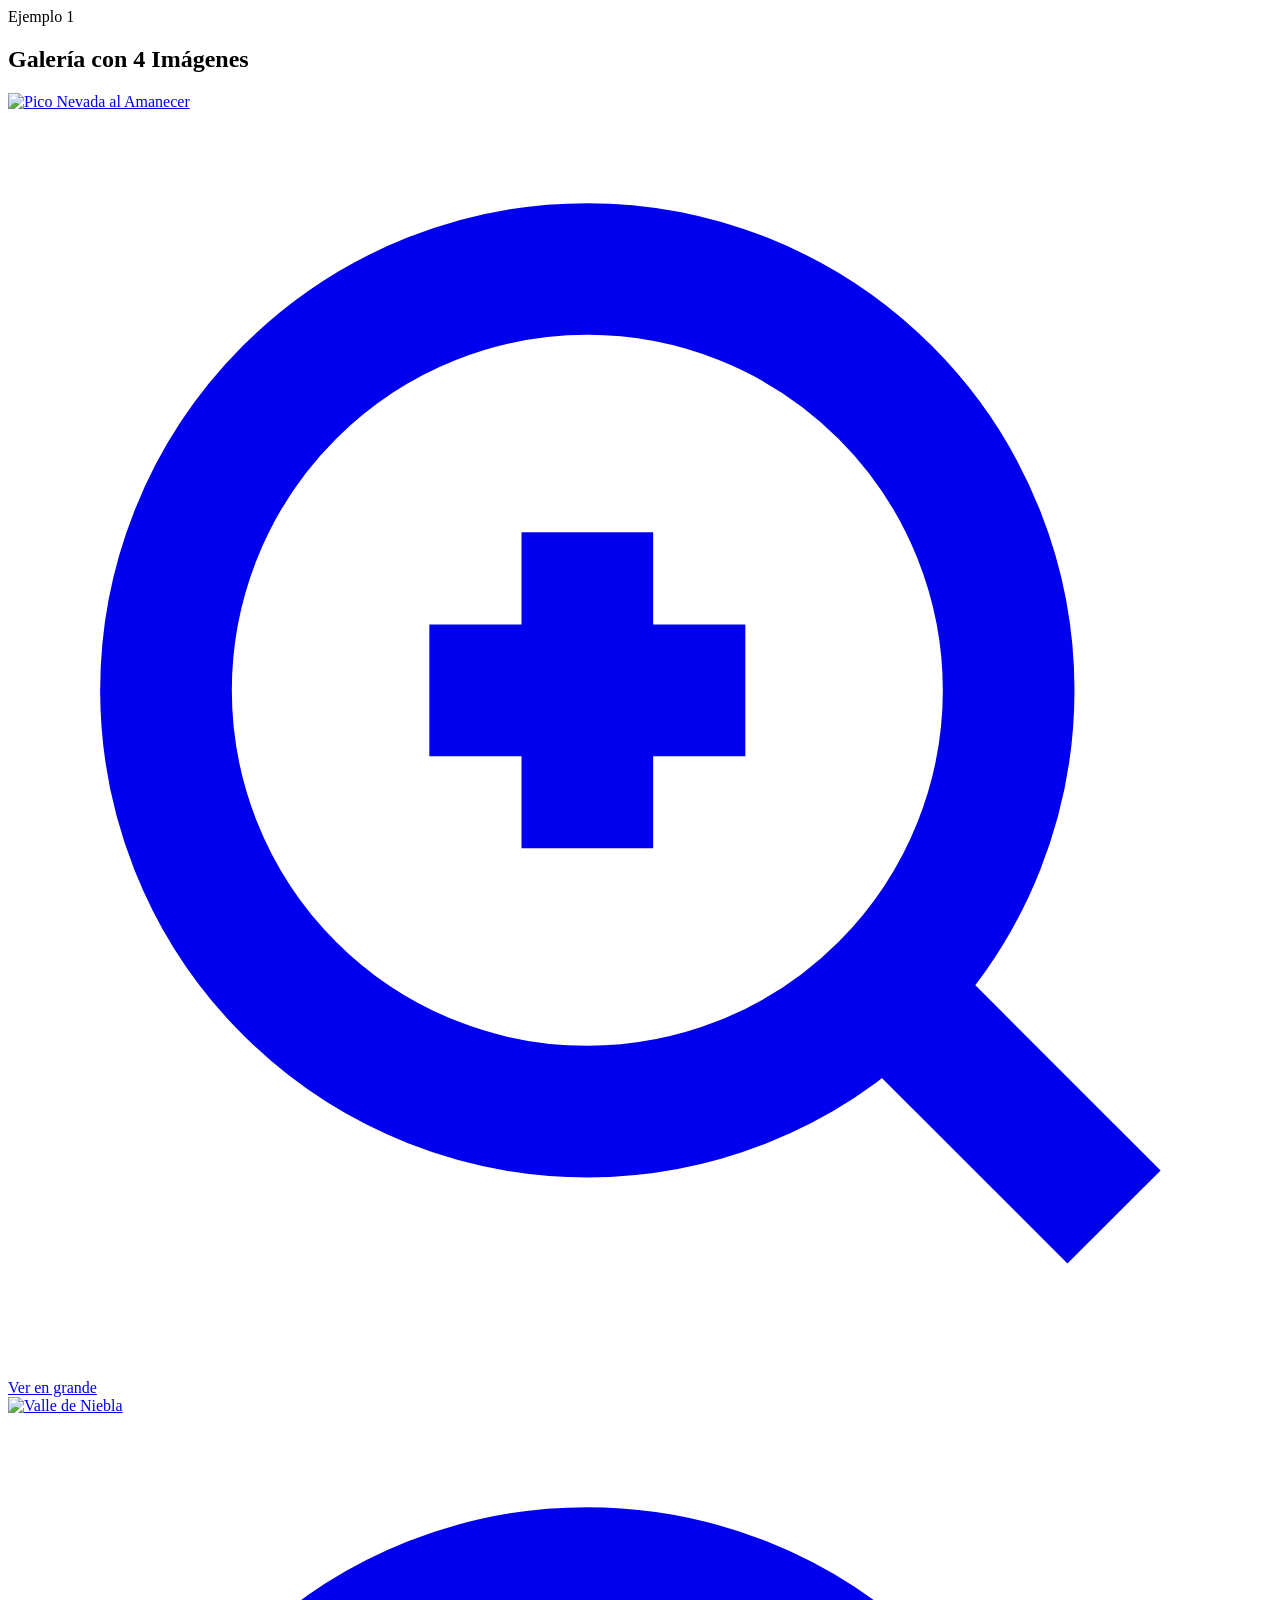
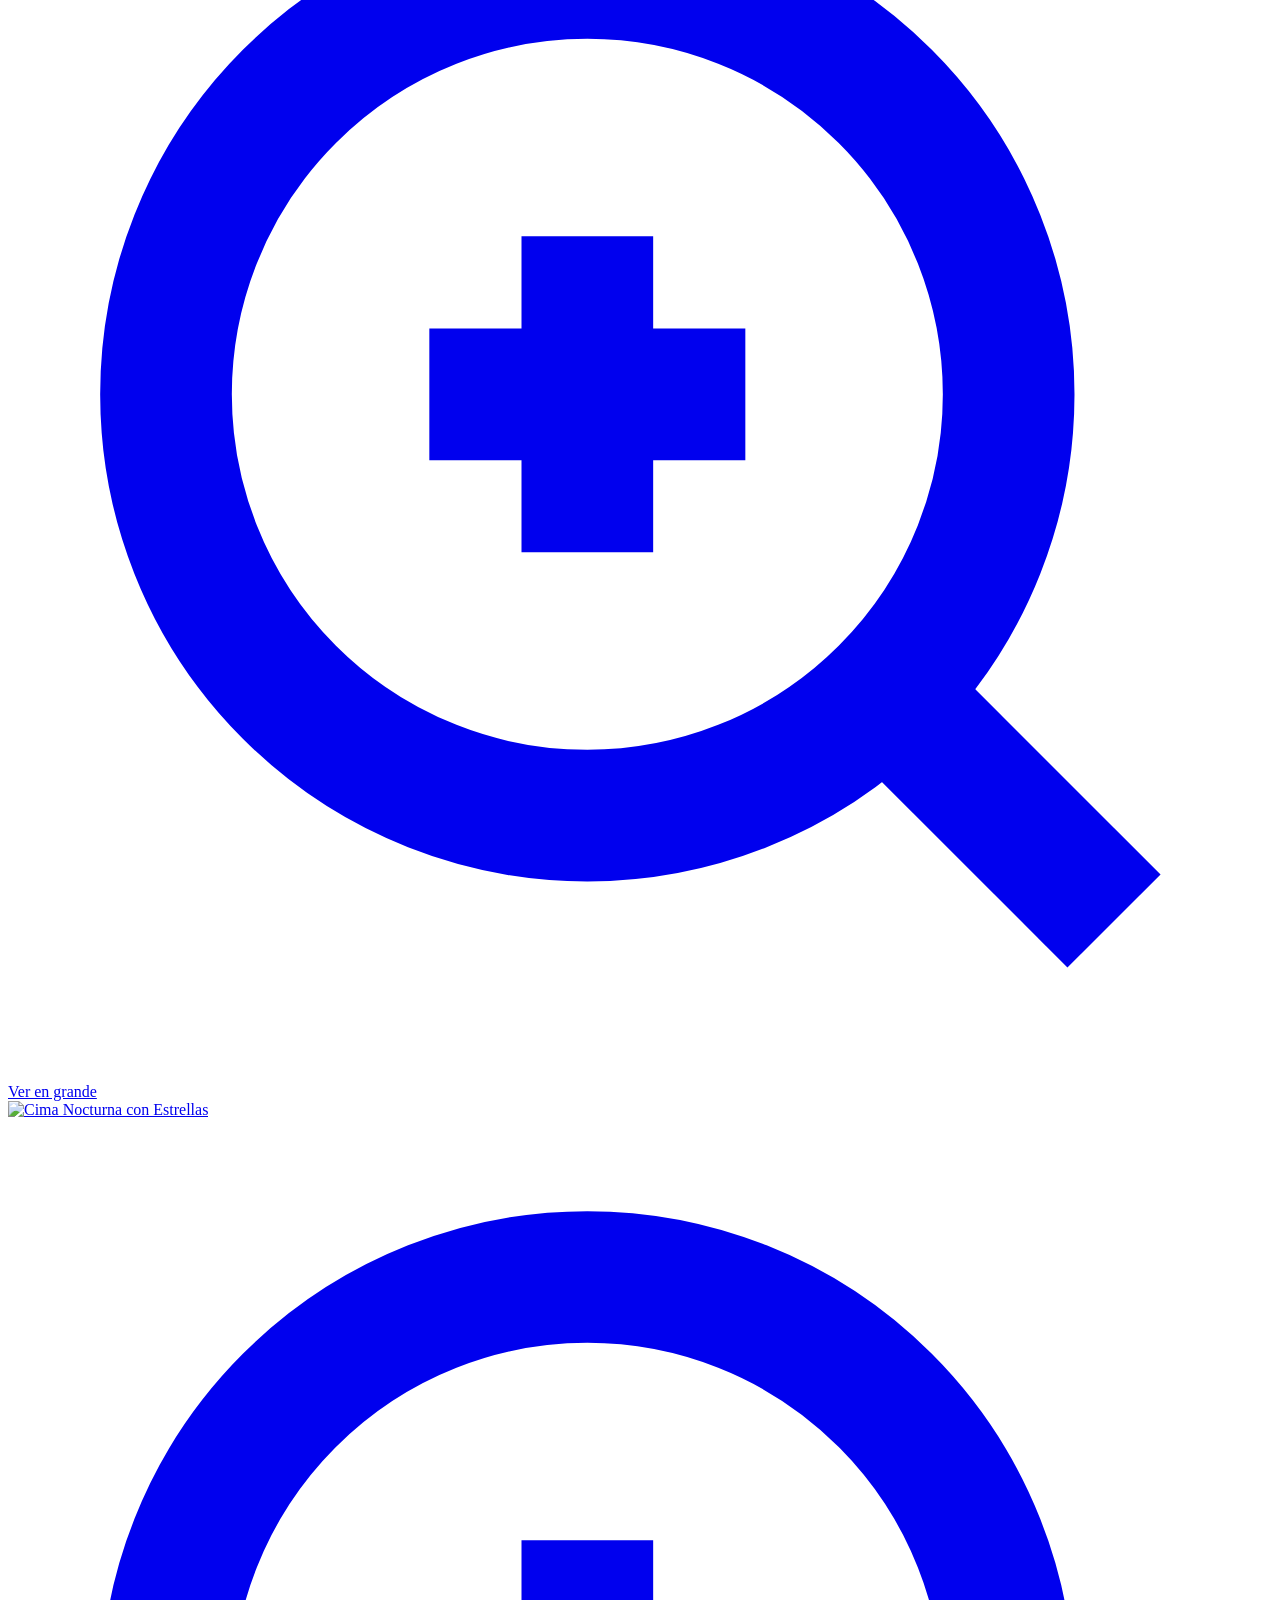
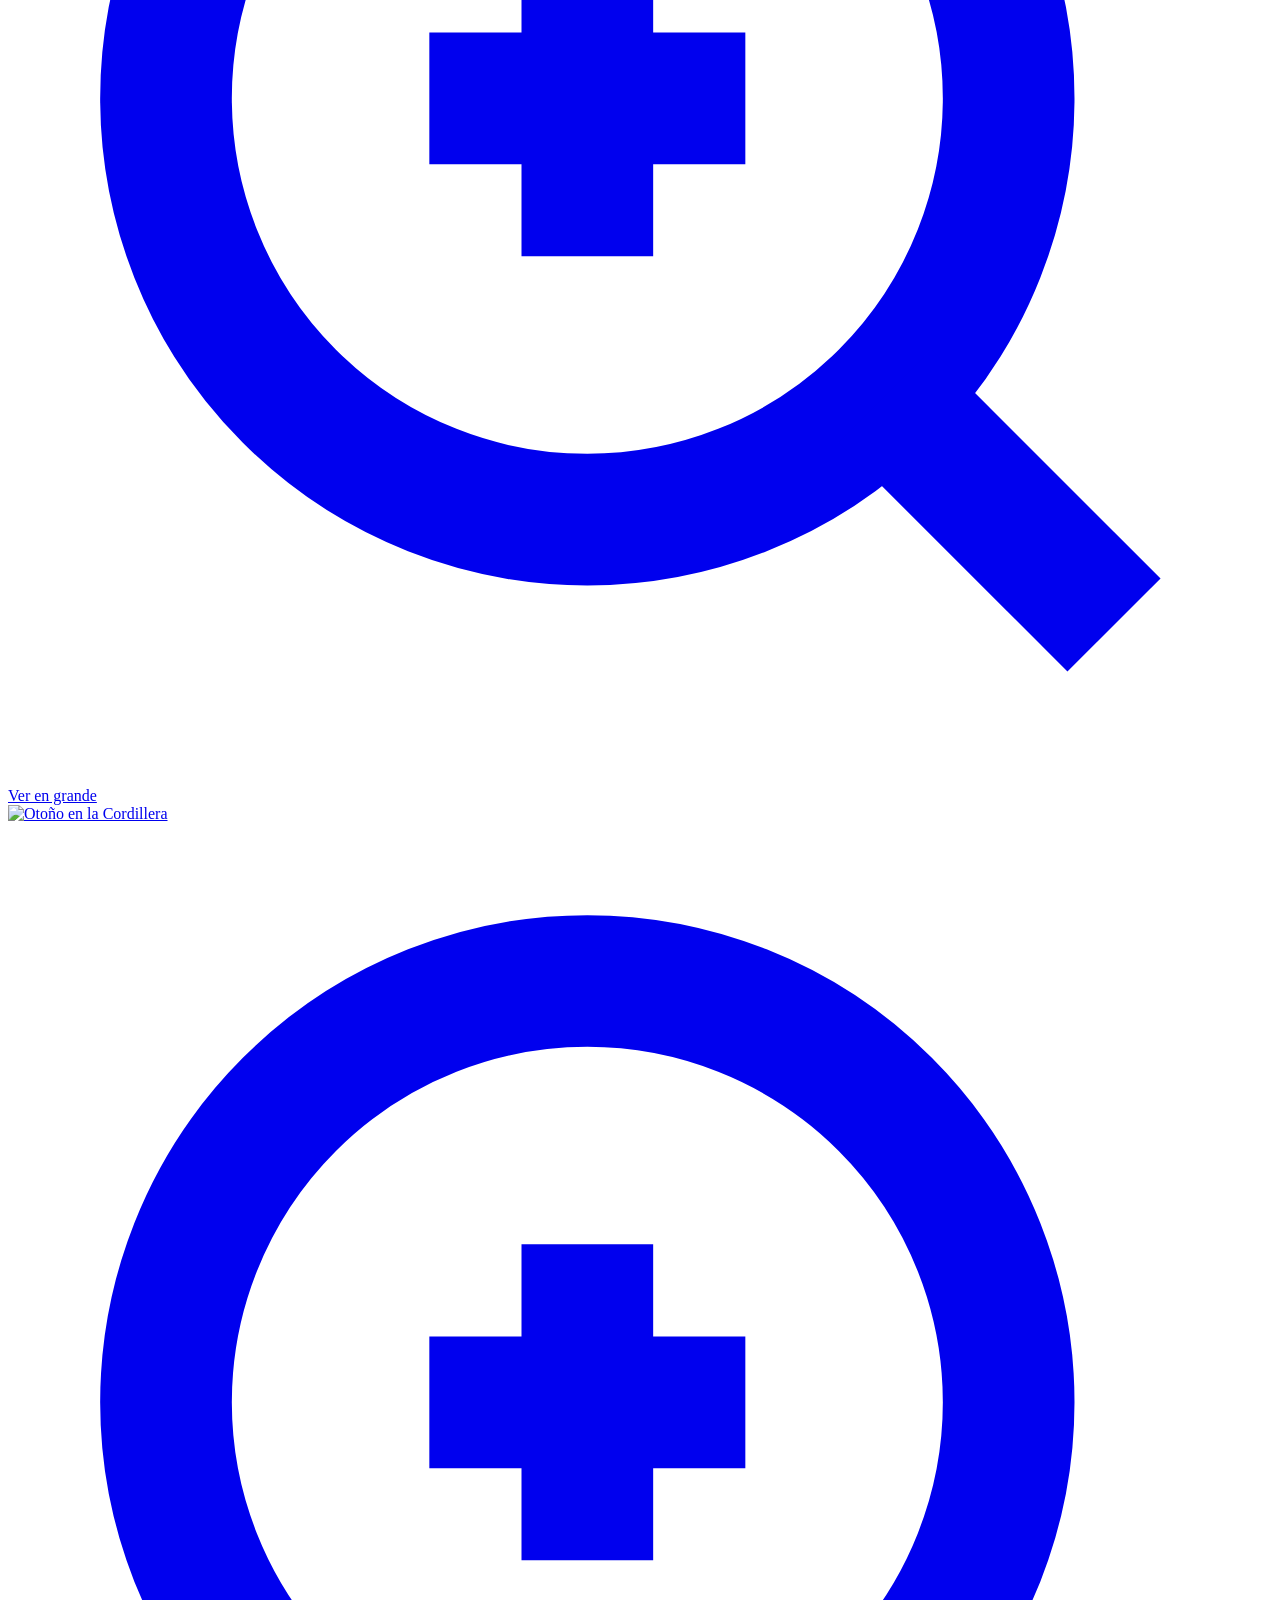
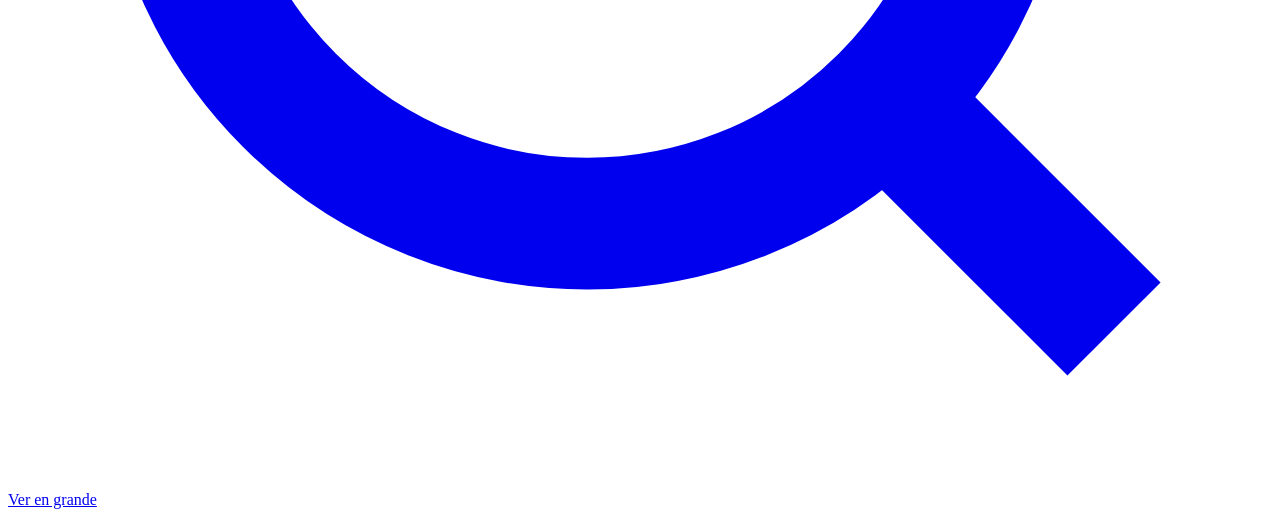
==== index.html @ f5b7be6d "Carga del proyecto." ====
<!DOCTYPE html>
<html lang="en">
<head>
    <meta charset="UTF-8">
    <meta name="viewport" content="width=device-width, initial-scale=1.0">
    <title>Web con galeria multimedia</title>
    <link rel="stylesheet" href="galeria.css"><!-- En el <head> -->
<link rel="stylesheet" href="https://cdn.jsdelivr.net/npm/@fancyapps/ui@6.1/dist/fancybox/fancybox.css" />
</head>
<body>
    
<!-- ===================== SECCIÓN 1: GALERÍA DE IMÁGENES ===================== -->
    <section id="gallery-section">
      <div class="section-label"><span></span> Ejemplo 1</div>
      <h2>Galería con 4 Imágenes</h2>

      <div class="gallery-grid" id="gallery-wrap">

        <a href="https://images.unsplash.com/photo-1464822759023-fed622ff2c3b?w=1920&q=90" data-fancybox="gallery"
          data-caption="<strong>Pico Nevada al Amanecer</strong><br>Cordillera de los Alpes, Suiza"
          class="gallery-item">
          <img src="https://images.unsplash.com/photo-1464822759023-fed622ff2c3b?w=600&q=80"
            alt="Pico Nevada al Amanecer" loading="lazy" />
          <div class="overlay">
            <span class="overlay-text">
              <svg viewBox="0 0 24 24" fill="none" stroke="currentColor" stroke-width="2.5">
                <circle cx="11" cy="11" r="8" />
                <path d="m21 21-4.35-4.35" />
                <path d="M11 8v6M8 11h6" />
              </svg>
              Ver en grande
            </span>
          </div>
        </a>

        <a href="https://images.unsplash.com/photo-1506905925346-21bda4d32df4?w=1920&q=90" data-fancybox="gallery"
          data-caption="<strong>Valle de Niebla</strong><br>Sierra Nevada, España" class="gallery-item">
          <img src="https://images.unsplash.com/photo-1506905925346-21bda4d32df4?w=600&q=80" alt="Valle de Niebla"
            loading="lazy" />
          <div class="overlay">
            <span class="overlay-text">
              <svg viewBox="0 0 24 24" fill="none" stroke="currentColor" stroke-width="2.5">
                <circle cx="11" cy="11" r="8" />
                <path d="m21 21-4.35-4.35" />
                <path d="M11 8v6M8 11h6" />
              </svg>
              Ver en grande
            </span>
          </div>
        </a>

        <a href="https://images.unsplash.com/photo-1519681393784-d120267933ba?w=1920&q=90" data-fancybox="gallery"
          data-caption="<strong>Cima Nocturna</strong><br>Montañas Rocosas, Canadá" class="gallery-item">
          <img src="https://images.unsplash.com/photo-1519681393784-d120267933ba?w=600&q=80"
            alt="Cima Nocturna con Estrellas" loading="lazy" />
          <div class="overlay">
            <span class="overlay-text">
              <svg viewBox="0 0 24 24" fill="none" stroke="currentColor" stroke-width="2.5">
                <circle cx="11" cy="11" r="8" />
                <path d="m21 21-4.35-4.35" />
                <path d="M11 8v6M8 11h6" />
              </svg>
              Ver en grande
            </span>
          </div>
        </a>

        <a href="https://images.unsplash.com/photo-1500534314209-a25ddb2bd429?w=1920&q=90" data-fancybox="gallery"
          data-caption="<strong>Otoño en la Cordillera</strong><br>Dolomitas, Italia" class="gallery-item">
          <img src="https://images.unsplash.com/photo-1500534314209-a25ddb2bd429?w=600&q=80"
            alt="Otoño en la Cordillera" loading="lazy" />
          <div class="overlay">
            <span class="overlay-text">
              <svg viewBox="0 0 24 24" fill="none" stroke="currentColor" stroke-width="2.5">
                <circle cx="11" cy="11" r="8" />
                <path d="m21 21-4.35-4.35" />
                <path d="M11 8v6M8 11h6" />
              </svg>
              Ver en grande
            </span>
          </div>
        </a>

      </div>
    </section>



<!-- Antes del </body> -->
<script src="https://cdn.jsdelivr.net/npm/@fancyapps/ui@6.1/dist/fancybox/fancybox.umd.js"></script>
    <script src="galeria.js"></script>
</body>
</html>
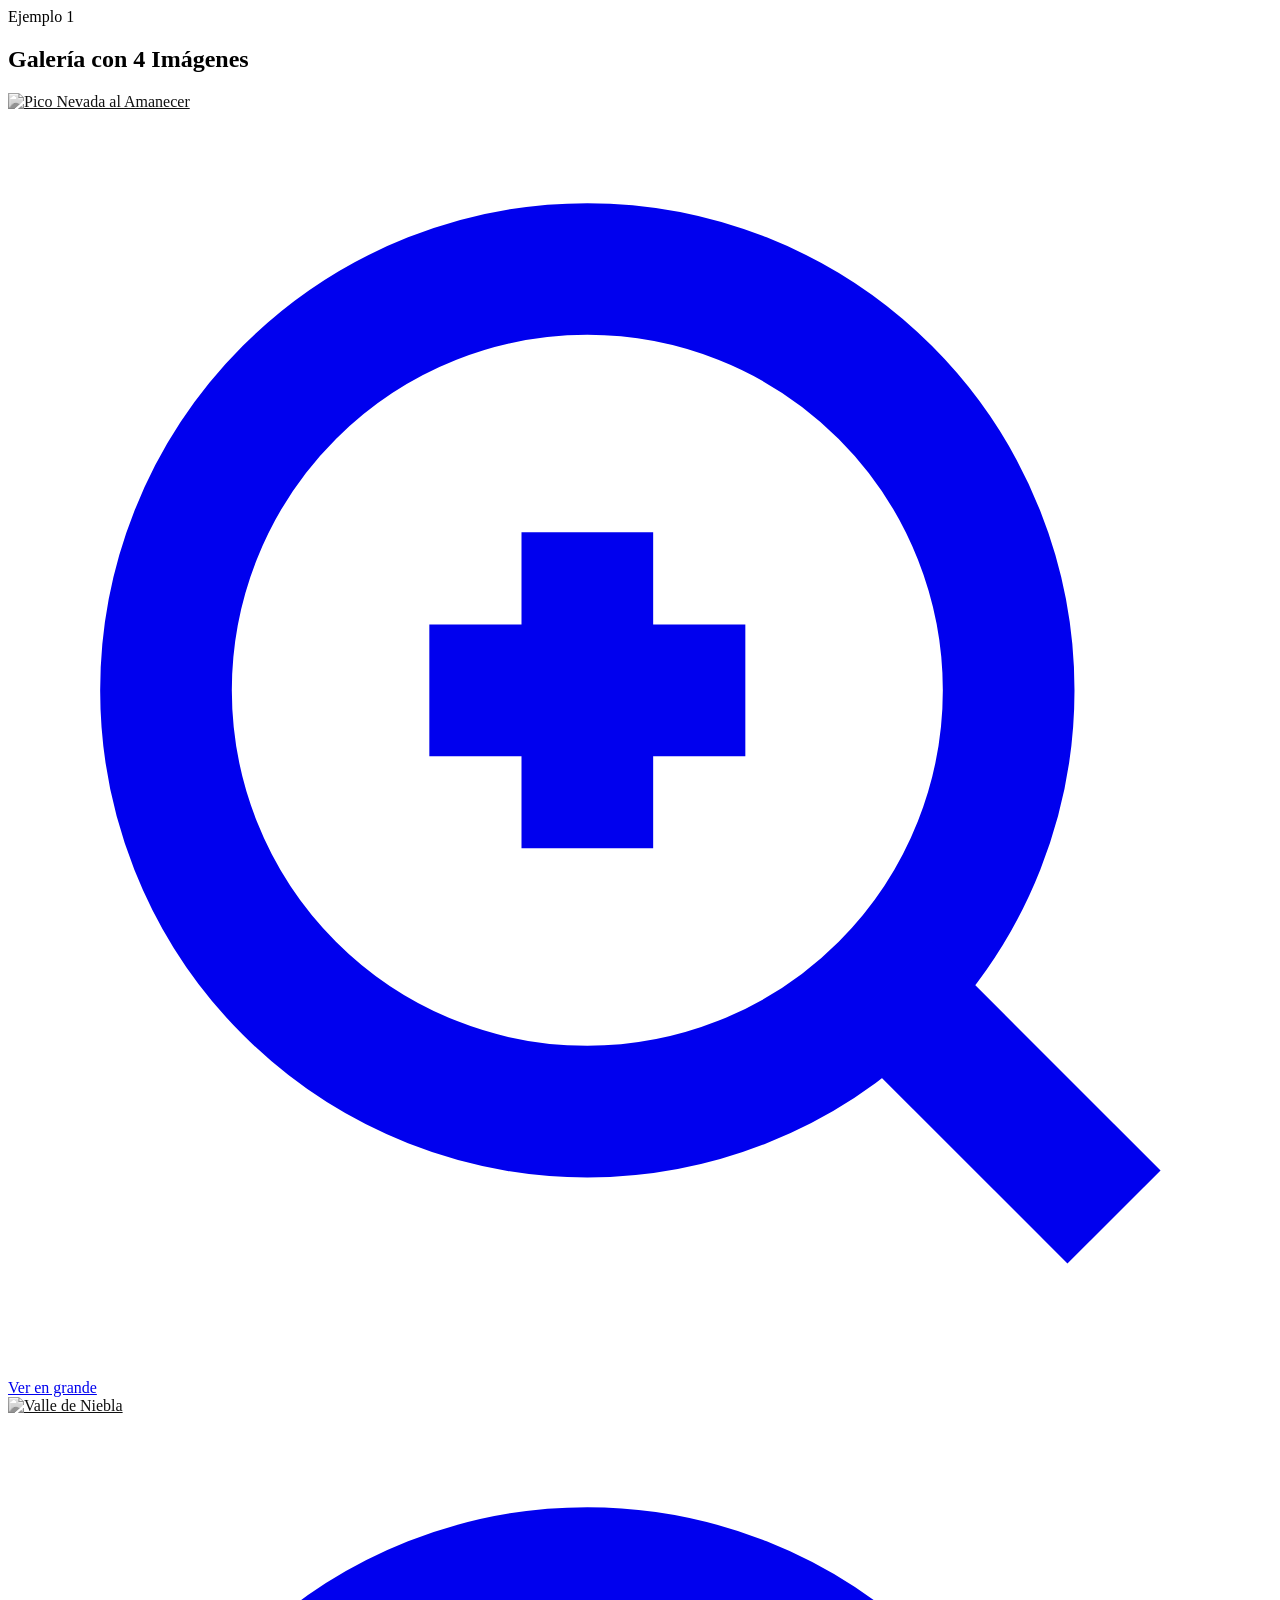
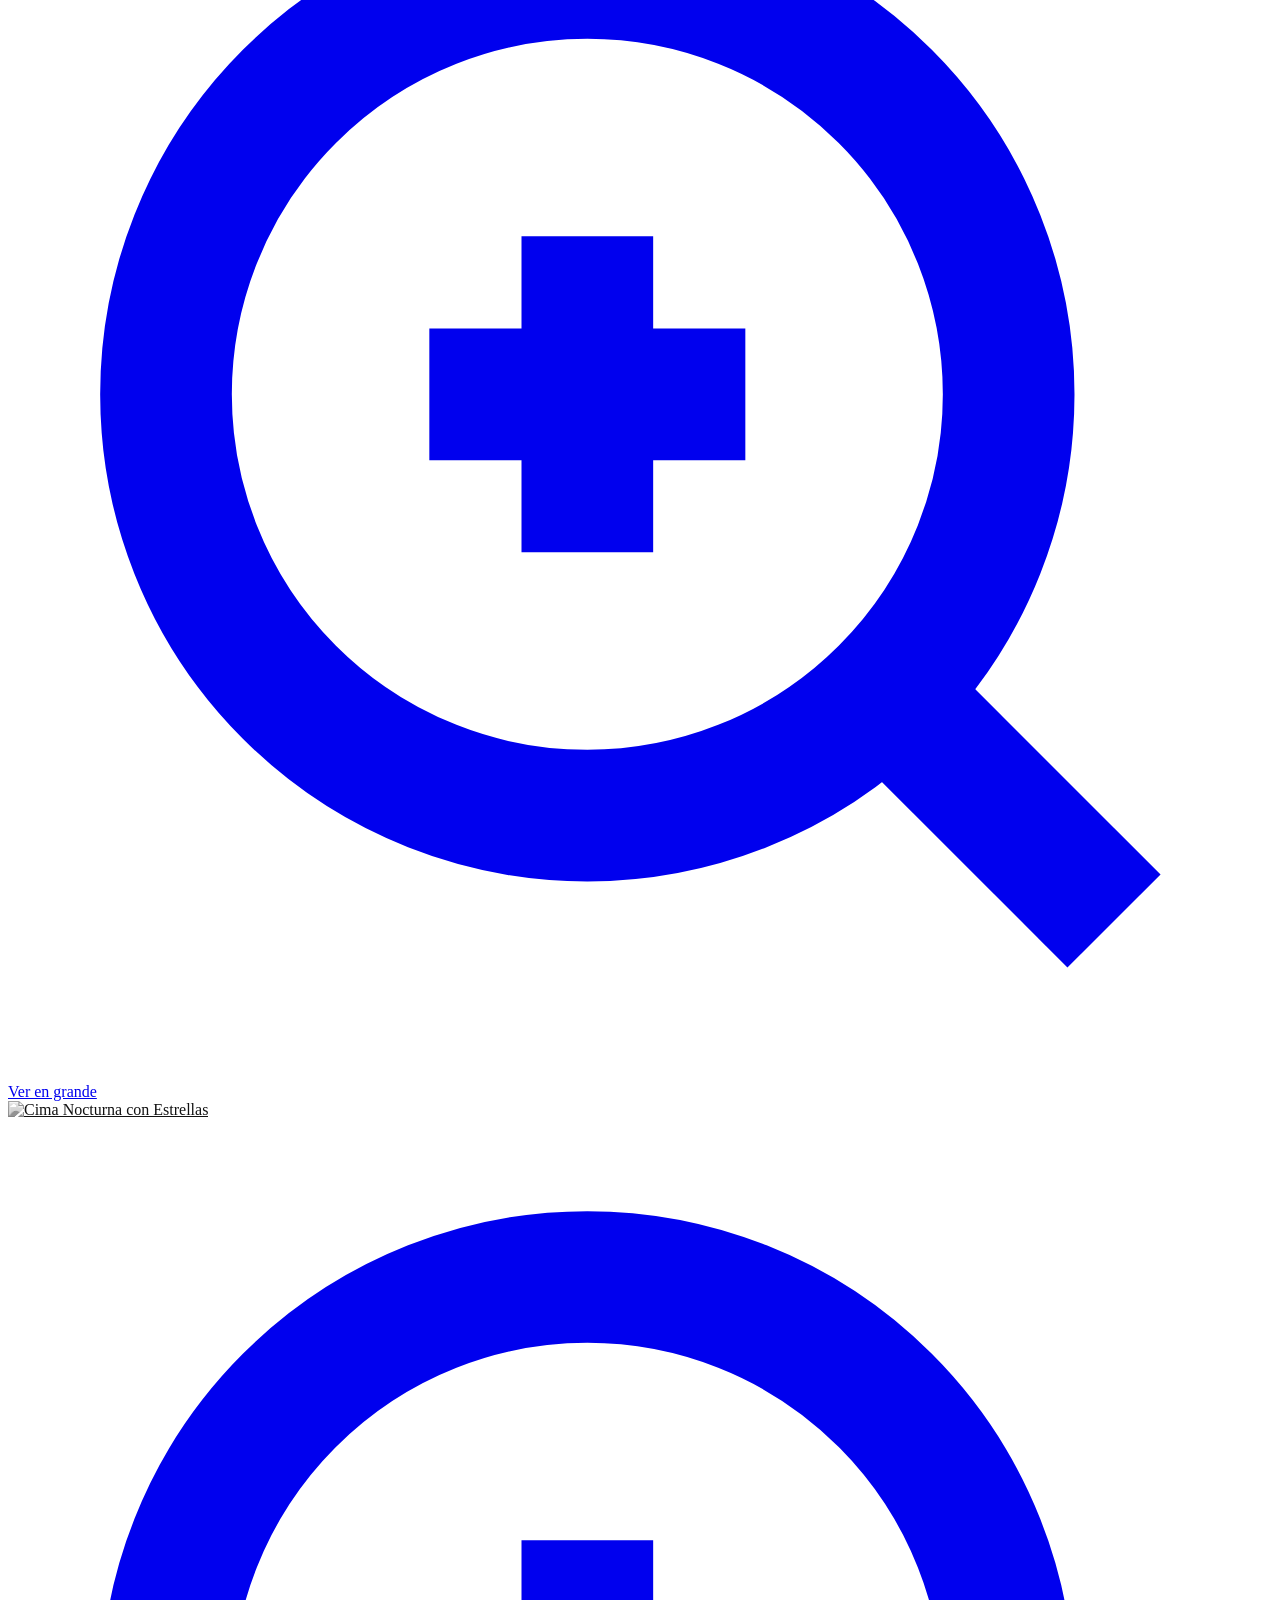
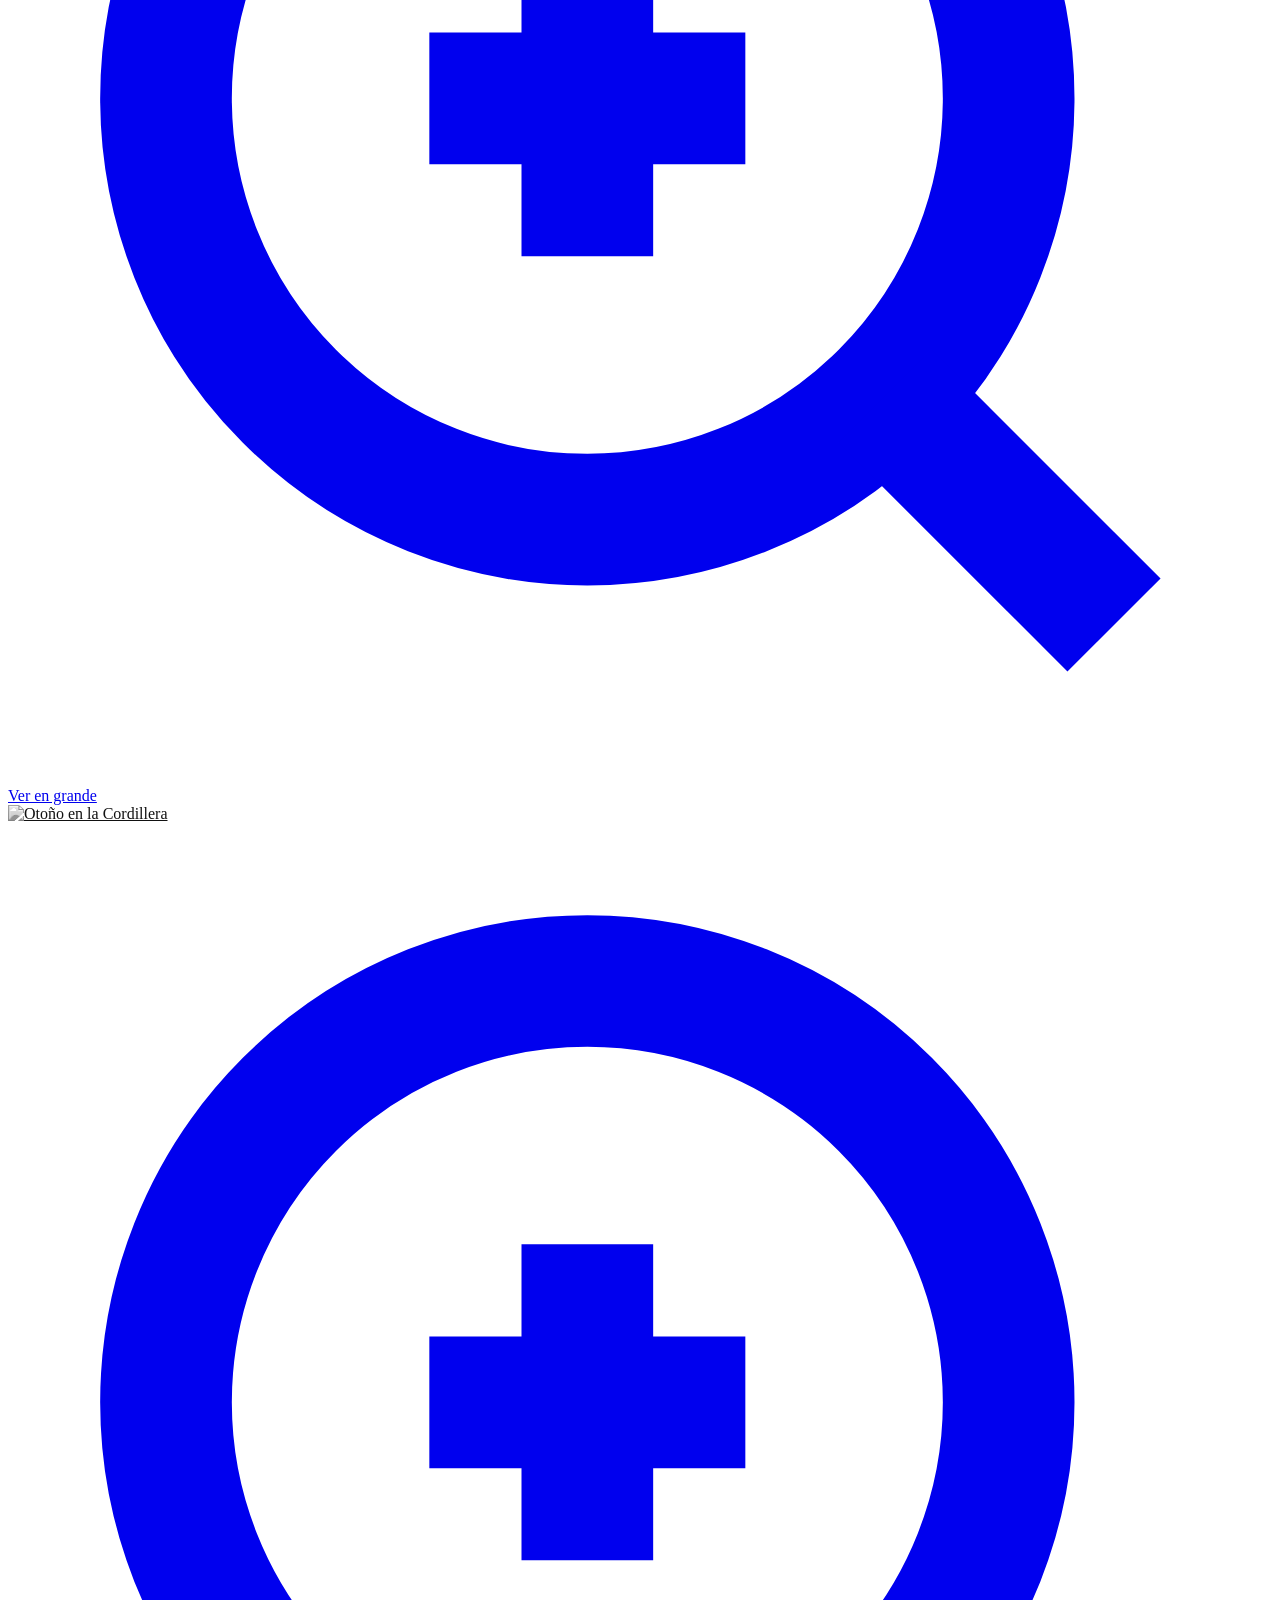
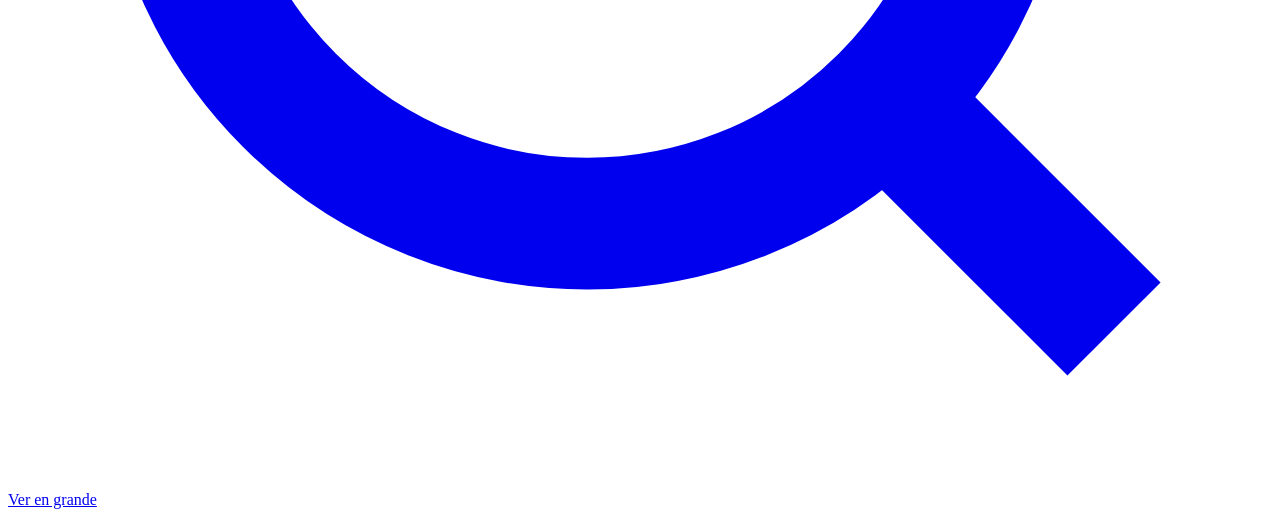
==== commit fdecdf06: "Filtros de img y titulo del sitio" ====
--- a/index.html
+++ b/index.html
@@ -3,8 +3,9 @@
 <head>
     <meta charset="UTF-8">
     <meta name="viewport" content="width=device-width, initial-scale=1.0">
-    <title>Web con galeria multimedia</title>
+    <title>Modificacion usando GH/Desktop</title>
     <link rel="stylesheet" href="galeria.css"><!-- En el <head> -->
+      <link rel="stylesheet" href="animacion.css">
 <link rel="stylesheet" href="https://cdn.jsdelivr.net/npm/@fancyapps/ui@6.1/dist/fancybox/fancybox.css" />
 </head>
 <body>
@@ -12,7 +13,7 @@
 <!-- ===================== SECCIÓN 1: GALERÍA DE IMÁGENES ===================== -->
     <section id="gallery-section">
       <div class="section-label"><span></span> Ejemplo 1</div>
-      <h2>Galería con 4 Imágenes</h2>
+      <h2 class="desaparece">Galería con 4 Imágenes</h2>
 
       <div class="gallery-grid" id="gallery-wrap">
 
--- a/animacion.css
+++ b/animacion.css
@@ -0,0 +1,14 @@
+.desaparece:hover{
+    opacity: 0;
+}.desaparece{
+    transition: all 5s;
+}
+.gallery-grid{
+
+    img{
+        filter: grayscale(1);
+    }
+    img:hover{
+        filter: grayscale(0);
+    }
+}
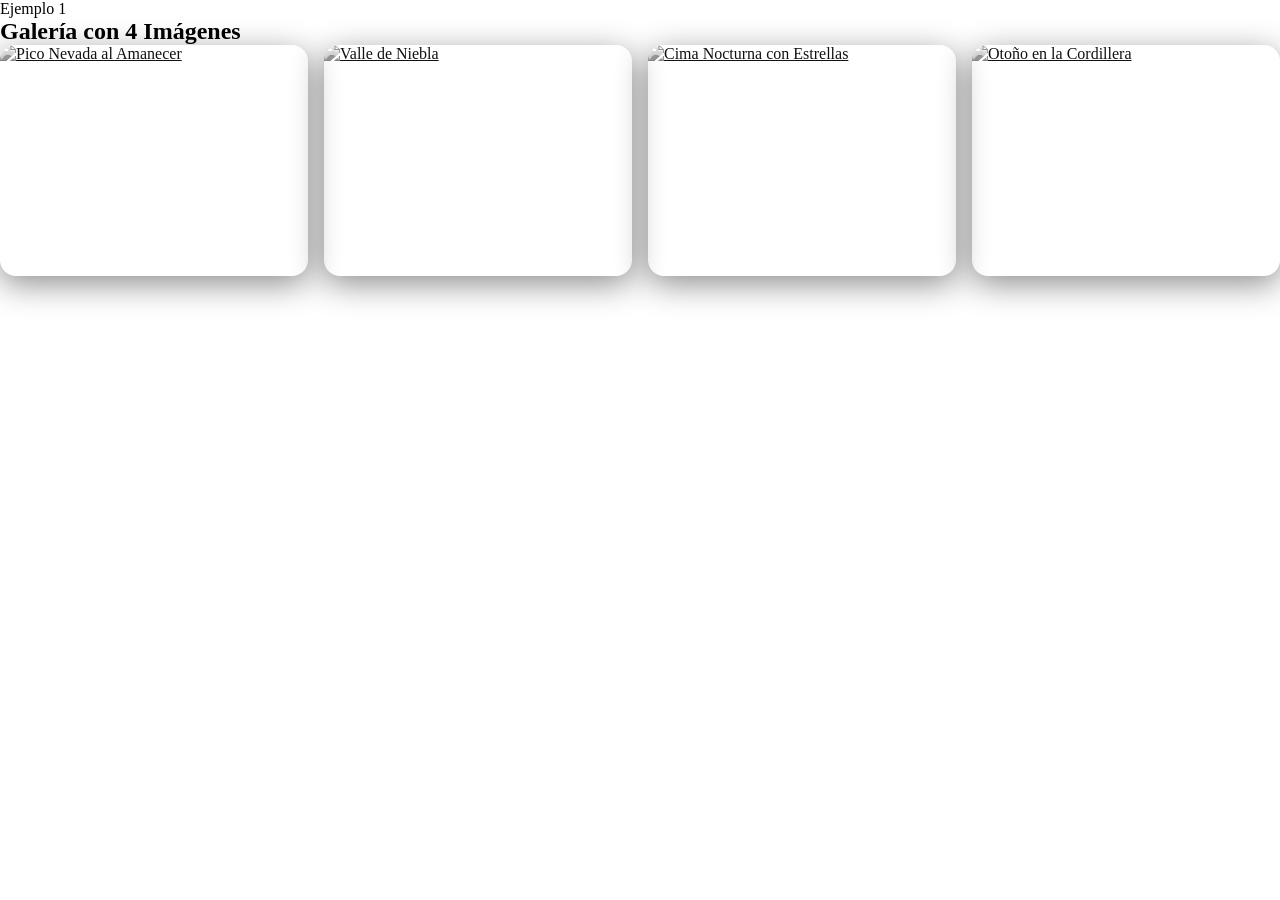
==== commit 9eff79f2: "organizamos el repo" ====
--- a/index.html
+++ b/index.html
@@ -4,8 +4,8 @@
     <meta charset="UTF-8">
     <meta name="viewport" content="width=device-width, initial-scale=1.0">
     <title>Modificacion usando GH/Desktop</title>
-    <link rel="stylesheet" href="galeria.css"><!-- En el <head> -->
-      <link rel="stylesheet" href="animacion.css">
+    <link rel="stylesheet" href="./css/galeria.css"><!-- En el <head> -->
+      <link rel="stylesheet" href="./css/animacion.css">
 <link rel="stylesheet" href="https://cdn.jsdelivr.net/npm/@fancyapps/ui@6.1/dist/fancybox/fancybox.css" />
 </head>
 <body>
@@ -89,6 +89,6 @@
 
 <!-- Antes del </body> -->
 <script src="https://cdn.jsdelivr.net/npm/@fancyapps/ui@6.1/dist/fancybox/fancybox.umd.js"></script>
-    <script src="galeria.js"></script>
+    <script src="./script/galeria.js"></script>
 </body>
 </html>
--- a/css/galeria.css
+++ b/css/galeria.css
@@ -0,0 +1,86 @@
+*{
+    margin: 0;
+    padding: 0;
+    box-sizing: border-box;
+}
+
+:root {
+  --bg-dark: #0d0f14;
+  --bg-card: #151820;
+  --accent: #5b8cff;
+  --accent-alt: #a78bfa;
+  --text-primary: #e8eaf0;
+  --text-muted: #8890a8;
+  --border: rgba(255, 255, 255, 0.07);
+  --radius-lg: 16px;
+  --radius-sm: 10px;
+  --shadow: 0 8px 32px rgba(0, 0, 0, 0.45);
+  --transition: 0.3s cubic-bezier(0.4, 0, 0.2, 1);
+}
+/* ===== IMAGE GALLERY GRID ===== */
+.gallery-grid {
+  display: grid;
+  grid-template-columns: repeat(auto-fill, minmax(260px, 1fr));
+  gap: 16px;
+}
+
+.gallery-item.hidden {
+  display: none;
+}
+
+.gallery-item {
+  position: relative;
+  border-radius: var(--radius-lg);
+  overflow: hidden;
+  aspect-ratio: 4/3;
+  cursor: pointer;
+  box-shadow: var(--shadow);
+  transition: transform var(--transition), box-shadow var(--transition);
+}
+
+.gallery-item:hover {
+  transform: translateY(-4px) scale(1.02);
+  box-shadow: 0 20px 48px rgba(0, 0, 0, 0.6);
+}
+
+.gallery-item img {
+  width: 100%;
+  height: 100%;
+  object-fit: cover;
+  display: block;
+  transition: filter var(--transition);
+}
+
+.gallery-item:hover img {
+  filter: brightness(1.1) saturate(1.15);
+}
+
+.gallery-item .overlay {
+  position: absolute;
+  inset: 0;
+  background: linear-gradient(to top, rgba(0, 0, 0, 0.65) 0%, transparent 60%);
+  opacity: 0;
+  transition: opacity var(--transition);
+  display: flex;
+  align-items: flex-end;
+  padding: 16px;
+}
+
+.gallery-item:hover .overlay {
+  opacity: 1;
+}
+
+.overlay-text {
+  color: #fff;
+  font-size: 0.88rem;
+  font-weight: 600;
+  display: flex;
+  align-items: center;
+  gap: 6px;
+}
+
+.overlay-text svg {
+  width: 16px;
+  height: 16px;
+  opacity: 0.9;
+}
--- a/css/animacion.css
+++ b/css/animacion.css
@@ -0,0 +1,14 @@
+.desaparece:hover{
+    opacity: 0;
+}.desaparece{
+    transition: all 5s;
+}
+.gallery-grid{
+
+    img{
+        filter: grayscale(1);
+    }
+    img:hover{
+        filter: grayscale(0);
+    }
+}
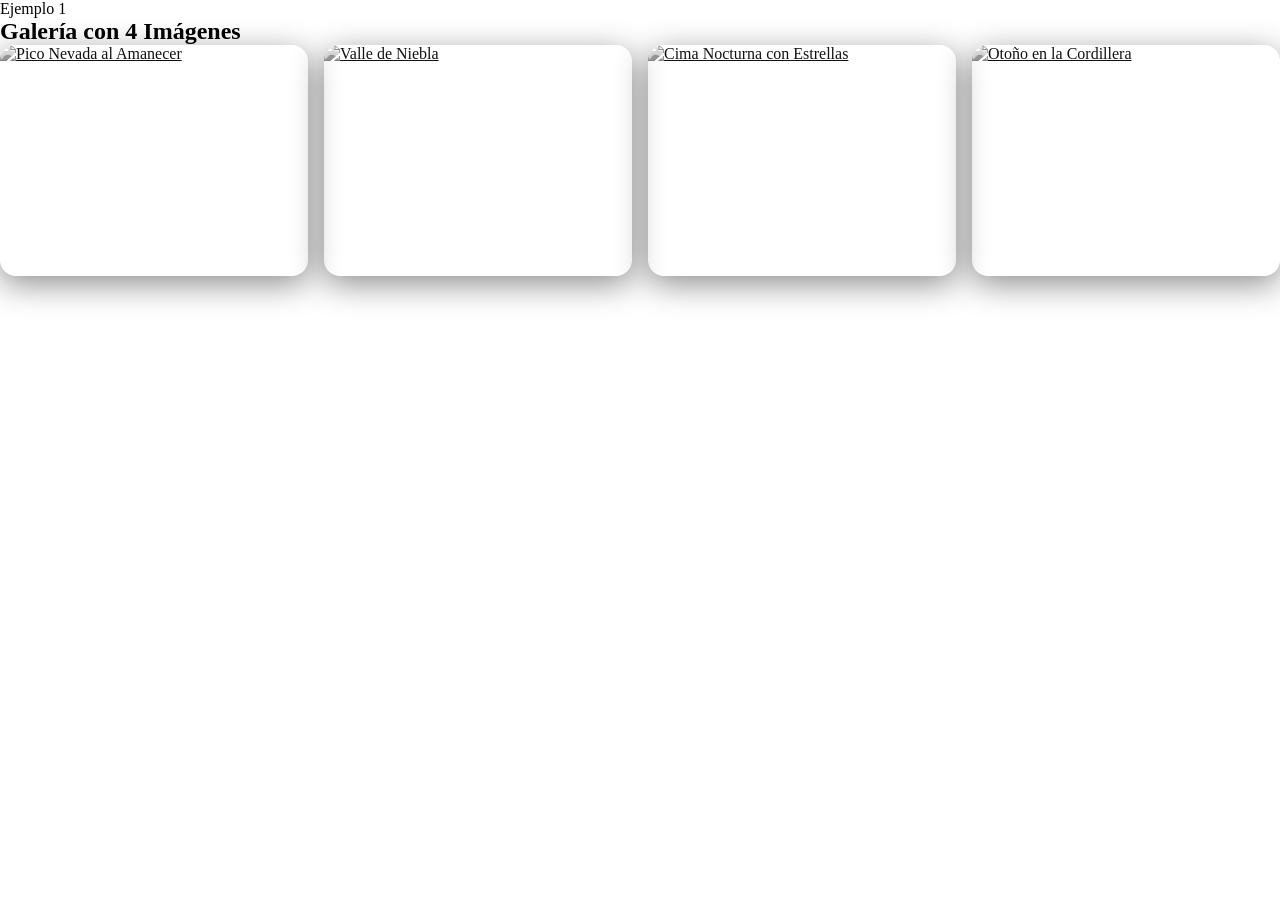
==== commit c8cf6b54: "Animacion a imagenes" ====
--- a/index.html
+++ b/index.html
@@ -21,7 +21,7 @@
           data-caption="<strong>Pico Nevada al Amanecer</strong><br>Cordillera de los Alpes, Suiza"
           class="gallery-item">
           <img src="https://images.unsplash.com/photo-1464822759023-fed622ff2c3b?w=600&q=80"
-            alt="Pico Nevada al Amanecer" loading="lazy" />
+            alt="Pico Nevada al Amanecer" class="slide" loading="lazy" />
           <div class="overlay">
             <span class="overlay-text">
               <svg viewBox="0 0 24 24" fill="none" stroke="currentColor" stroke-width="2.5">
@@ -36,7 +36,7 @@
 
         <a href="https://images.unsplash.com/photo-1506905925346-21bda4d32df4?w=1920&q=90" data-fancybox="gallery"
           data-caption="<strong>Valle de Niebla</strong><br>Sierra Nevada, España" class="gallery-item">
-          <img src="https://images.unsplash.com/photo-1506905925346-21bda4d32df4?w=600&q=80" alt="Valle de Niebla"
+          <img src="https://images.unsplash.com/photo-1506905925346-21bda4d32df4?w=600&q=80" class="slide" alt="Valle de Niebla"
             loading="lazy" />
           <div class="overlay">
             <span class="overlay-text">
@@ -53,7 +53,7 @@
         <a href="https://images.unsplash.com/photo-1519681393784-d120267933ba?w=1920&q=90" data-fancybox="gallery"
           data-caption="<strong>Cima Nocturna</strong><br>Montañas Rocosas, Canadá" class="gallery-item">
           <img src="https://images.unsplash.com/photo-1519681393784-d120267933ba?w=600&q=80"
-            alt="Cima Nocturna con Estrellas" loading="lazy" />
+            alt="Cima Nocturna con Estrellas" class="slide" loading="lazy" />
           <div class="overlay">
             <span class="overlay-text">
               <svg viewBox="0 0 24 24" fill="none" stroke="currentColor" stroke-width="2.5">
--- a/css/animacion.css
+++ b/css/animacion.css
@@ -12,3 +12,51 @@
         filter: grayscale(0);
     }
 }
+.slide {
+	-webkit-animation: slide-in-elliptic-right-bck 0.5s cubic-bezier(0.250, 0.460, 0.450, 0.940) 0.5s both;
+	        animation: slide-in-elliptic-right-bck 0.5s cubic-bezier(0.250, 0.460, 0.450, 0.940) 0.5s both;
+}
+/* ----------------------------------------------
+ * Generated by Animista on 2026-10-8 20:17:46
+ * Licensed under FreeBSD License.
+ * See http://animista.net/license for more info. 
+ * w: http://animista.net, t: @cssanimista
+ * ---------------------------------------------- */
+
+/**
+ * ----------------------------------------
+ * animation slide-in-elliptic-right-bck
+ * ----------------------------------------
+ */
+@-webkit-keyframes slide-in-elliptic-right-bck {
+  0% {
+    -webkit-transform: translateX(800px) rotateY(30deg) scale(6.5);
+            transform: translateX(800px) rotateY(30deg) scale(6.5);
+    -webkit-transform-origin: -100% 50%;
+            transform-origin: -100% 50%;
+    opacity: 0;
+  }
+  100% {
+    -webkit-transform: translateX(0) rotateY(0) scale(1);
+            transform: translateX(0) rotateY(0) scale(1);
+    -webkit-transform-origin: 600px 50%;
+            transform-origin: 600px 50%;
+    opacity: 1;
+  }
+}
+@keyframes slide-in-elliptic-right-bck {
+  0% {
+    -webkit-transform: translateX(800px) rotateY(30deg) scale(6.5);
+            transform: translateX(800px) rotateY(30deg) scale(6.5);
+    -webkit-transform-origin: -100% 50%;
+            transform-origin: -100% 50%;
+    opacity: 0;
+  }
+  100% {
+    -webkit-transform: translateX(0) rotateY(0) scale(1);
+            transform: translateX(0) rotateY(0) scale(1);
+    -webkit-transform-origin: 600px 50%;
+            transform-origin: 600px 50%;
+    opacity: 1;
+  }
+}
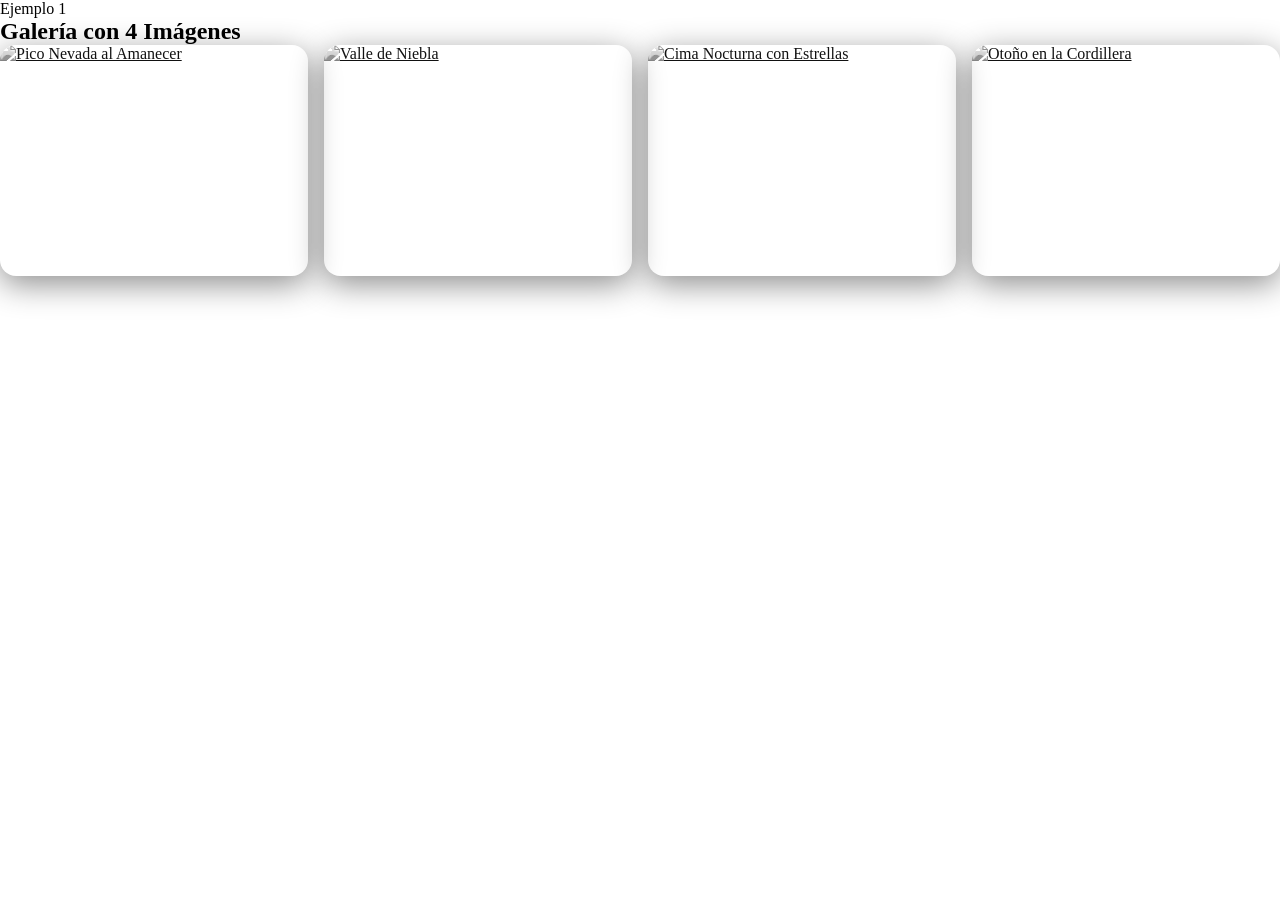
==== commit c9615872: "animacion a cajas" ====
--- a/index.html
+++ b/index.html
@@ -19,9 +19,9 @@
 
         <a href="https://images.unsplash.com/photo-1464822759023-fed622ff2c3b?w=1920&q=90" data-fancybox="gallery"
           data-caption="<strong>Pico Nevada al Amanecer</strong><br>Cordillera de los Alpes, Suiza"
-          class="gallery-item">
+          class="gallery-item slide">
           <img src="https://images.unsplash.com/photo-1464822759023-fed622ff2c3b?w=600&q=80"
-            alt="Pico Nevada al Amanecer" class="slide" loading="lazy" />
+            alt="Pico Nevada al Amanecer" loading="lazy" />
           <div class="overlay">
             <span class="overlay-text">
               <svg viewBox="0 0 24 24" fill="none" stroke="currentColor" stroke-width="2.5">
@@ -35,8 +35,8 @@
         </a>
 
         <a href="https://images.unsplash.com/photo-1506905925346-21bda4d32df4?w=1920&q=90" data-fancybox="gallery"
-          data-caption="<strong>Valle de Niebla</strong><br>Sierra Nevada, España" class="gallery-item">
-          <img src="https://images.unsplash.com/photo-1506905925346-21bda4d32df4?w=600&q=80" class="slide" alt="Valle de Niebla"
+          data-caption="<strong>Valle de Niebla</strong><br>Sierra Nevada, España" class="gallery-item slide">
+          <img src="https://images.unsplash.com/photo-1506905925346-21bda4d32df4?w=600&q=80" alt="Valle de Niebla"
             loading="lazy" />
           <div class="overlay">
             <span class="overlay-text">
@@ -51,9 +51,9 @@
         </a>
 
         <a href="https://images.unsplash.com/photo-1519681393784-d120267933ba?w=1920&q=90" data-fancybox="gallery"
-          data-caption="<strong>Cima Nocturna</strong><br>Montañas Rocosas, Canadá" class="gallery-item">
+          data-caption="<strong>Cima Nocturna</strong><br>Montañas Rocosas, Canadá" class="gallery-item slide">
           <img src="https://images.unsplash.com/photo-1519681393784-d120267933ba?w=600&q=80"
-            alt="Cima Nocturna con Estrellas" class="slide" loading="lazy" />
+            alt="Cima Nocturna con Estrellas"  loading="lazy" />
           <div class="overlay">
             <span class="overlay-text">
               <svg viewBox="0 0 24 24" fill="none" stroke="currentColor" stroke-width="2.5">
@@ -67,7 +67,7 @@
         </a>
 
         <a href="https://images.unsplash.com/photo-1500534314209-a25ddb2bd429?w=1920&q=90" data-fancybox="gallery"
-          data-caption="<strong>Otoño en la Cordillera</strong><br>Dolomitas, Italia" class="gallery-item">
+          data-caption="<strong>Otoño en la Cordillera</strong><br>Dolomitas, Italia" class="gallery-item slide">
           <img src="https://images.unsplash.com/photo-1500534314209-a25ddb2bd429?w=600&q=80"
             alt="Otoño en la Cordillera" loading="lazy" />
           <div class="overlay">
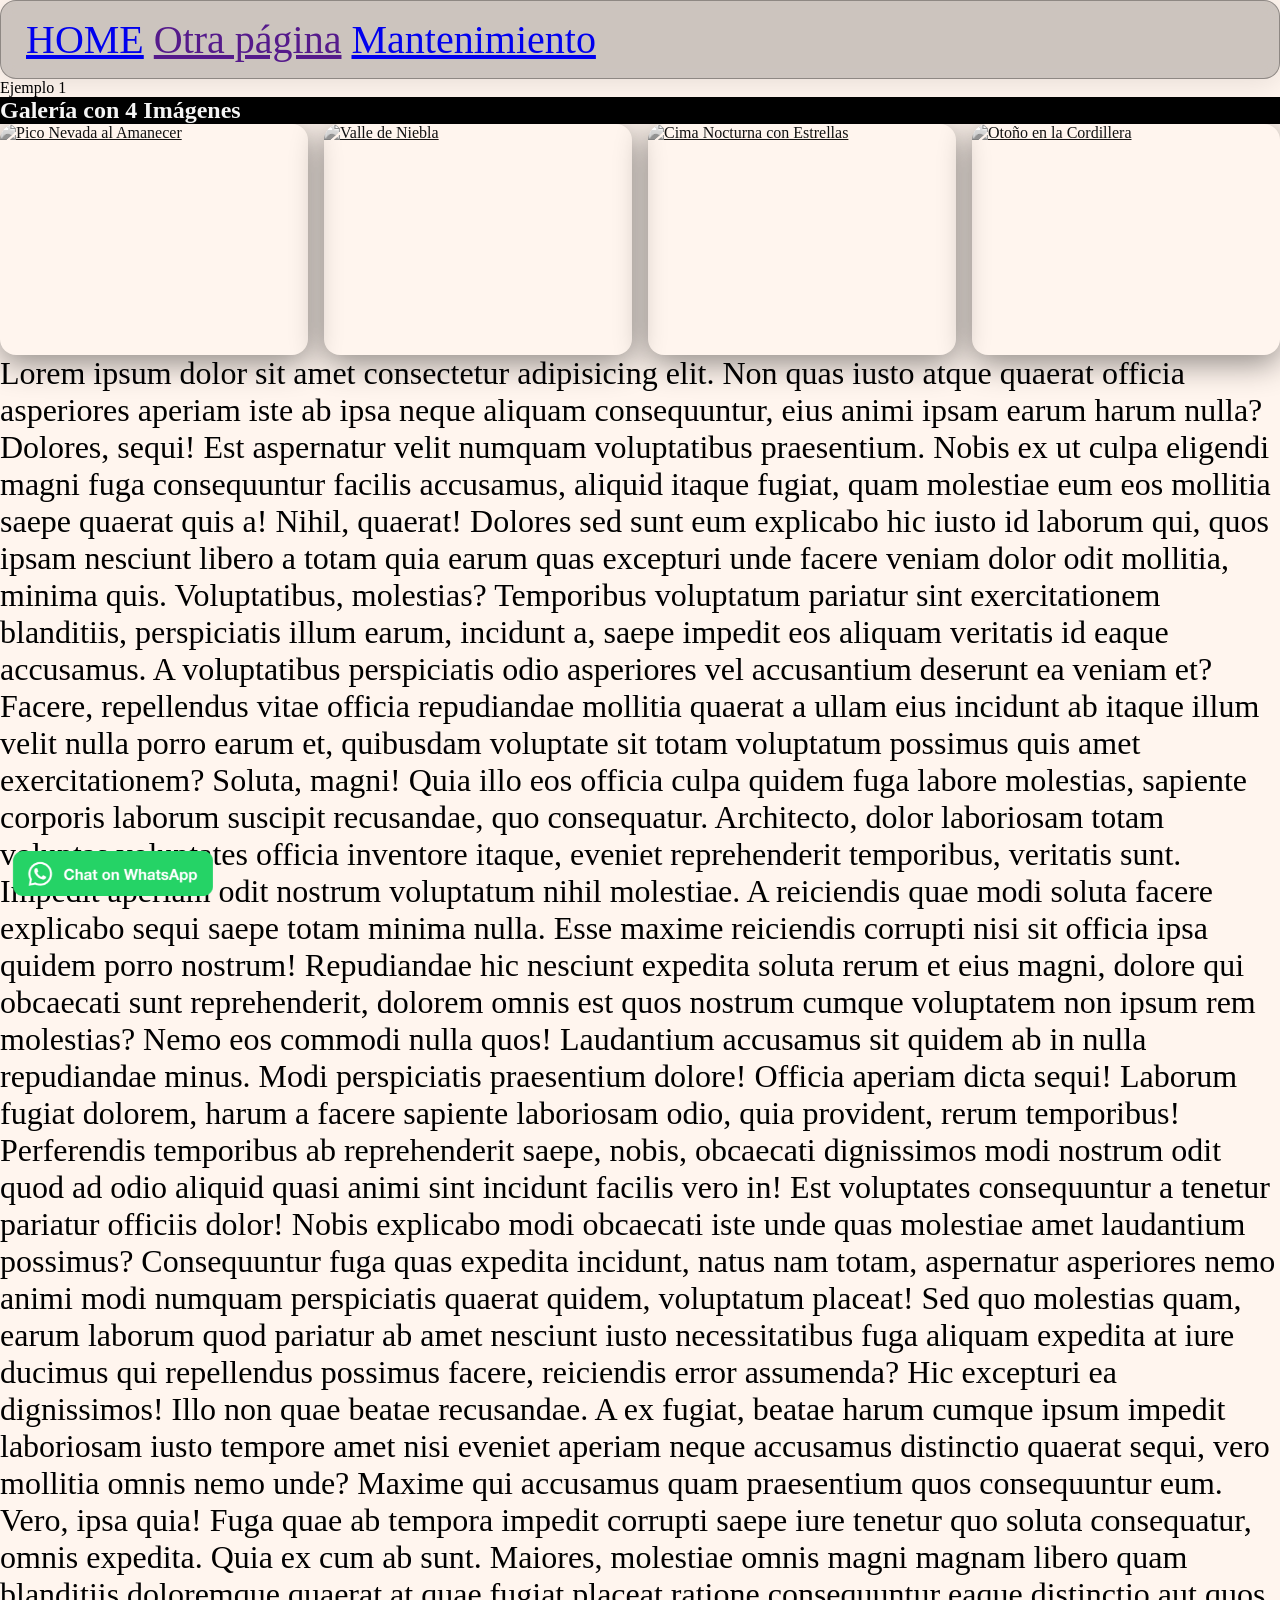
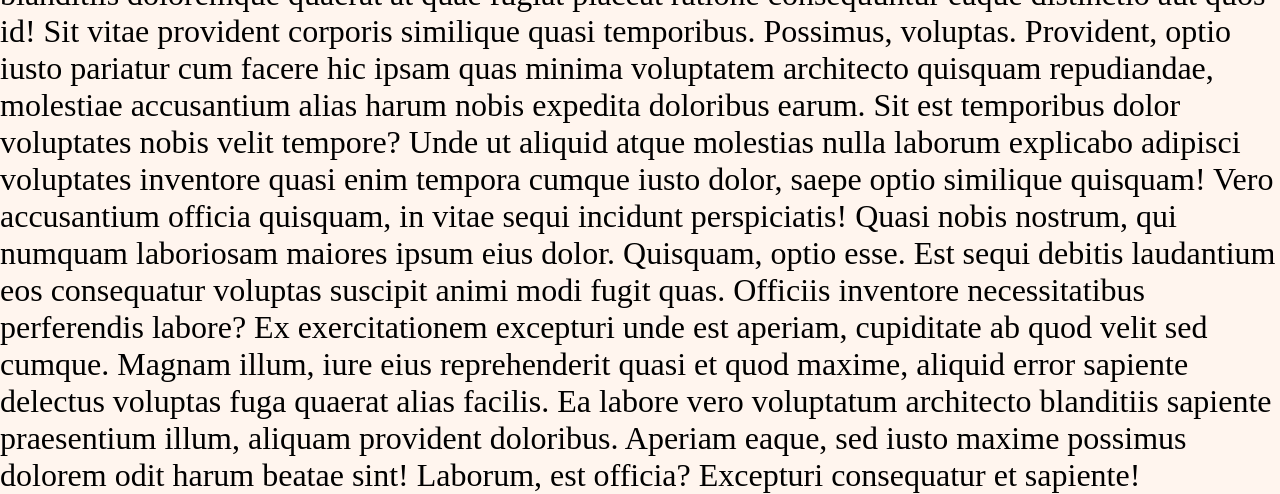
==== commit 813456af: "Boton de wpp y propiedad posicion" ====
--- a/index.html
+++ b/index.html
@@ -4,16 +4,23 @@
     <meta charset="UTF-8">
     <meta name="viewport" content="width=device-width, initial-scale=1.0">
     <title>Modificacion usando GH/Desktop</title>
+    <link rel="stylesheet" href="./css/general.css">
     <link rel="stylesheet" href="./css/galeria.css"><!-- En el <head> -->
       <link rel="stylesheet" href="./css/animacion.css">
 <link rel="stylesheet" href="https://cdn.jsdelivr.net/npm/@fancyapps/ui@6.1/dist/fancybox/fancybox.css" />
 </head>
 <body>
-    
+  
+  <nav class="glass">
+    <a href="./page/home.html">HOME</a>
+    <a href="">Otra página</a>
+    <a href="./404.html">Mantenimiento</a>
+  </nav>
+
 <!-- ===================== SECCIÓN 1: GALERÍA DE IMÁGENES ===================== -->
     <section id="gallery-section">
       <div class="section-label"><span></span> Ejemplo 1</div>
-      <h2 class="desaparece">Galería con 4 Imágenes</h2>
+      <h2 class="desaparece sticky">Galería con 4 Imágenes</h2>
 
       <div class="gallery-grid" id="gallery-wrap">
 
@@ -85,9 +92,34 @@
       </div>
     </section>
 
+    <section>
+      <p class="textoRelleno">Lorem ipsum dolor sit amet consectetur adipisicing elit. Non quas iusto atque quaerat officia asperiores aperiam iste ab ipsa neque aliquam consequuntur, eius animi ipsam earum harum nulla? Dolores, sequi!
+      Est aspernatur velit numquam voluptatibus praesentium. Nobis ex ut culpa eligendi magni fuga consequuntur facilis accusamus, aliquid itaque fugiat, quam molestiae eum eos mollitia saepe quaerat quis a! Nihil, quaerat!
+      Dolores sed sunt eum explicabo hic iusto id laborum qui, quos ipsam nesciunt libero a totam quia earum quas excepturi unde facere veniam dolor odit mollitia, minima quis. Voluptatibus, molestias?
+      Temporibus voluptatum pariatur sint exercitationem blanditiis, perspiciatis illum earum, incidunt a, saepe impedit eos aliquam veritatis id eaque accusamus. A voluptatibus perspiciatis odio asperiores vel accusantium deserunt ea veniam et?
+      Facere, repellendus vitae officia repudiandae mollitia quaerat a ullam eius incidunt ab itaque illum velit nulla porro earum et, quibusdam voluptate sit totam voluptatum possimus quis amet exercitationem? Soluta, magni!
+      Quia illo eos officia culpa quidem fuga labore molestias, sapiente corporis laborum suscipit recusandae, quo consequatur. Architecto, dolor laboriosam totam voluptas voluptates officia inventore itaque, eveniet reprehenderit temporibus, veritatis sunt.
+      Impedit aperiam odit nostrum voluptatum nihil molestiae. A reiciendis quae modi soluta facere explicabo sequi saepe totam minima nulla. Esse maxime reiciendis corrupti nisi sit officia ipsa quidem porro nostrum!
+      Repudiandae hic nesciunt expedita soluta rerum et eius magni, dolore qui obcaecati sunt reprehenderit, dolorem omnis est quos nostrum cumque voluptatem non ipsum rem molestias? Nemo eos commodi nulla quos!
+      Laudantium accusamus sit quidem ab in nulla repudiandae minus. Modi perspiciatis praesentium dolore! Officia aperiam dicta sequi! Laborum fugiat dolorem, harum a facere sapiente laboriosam odio, quia provident, rerum temporibus!
+      Perferendis temporibus ab reprehenderit saepe, nobis, obcaecati dignissimos modi nostrum odit quod ad odio aliquid quasi animi sint incidunt facilis vero in! Est voluptates consequuntur a tenetur pariatur officiis dolor!
+      Nobis explicabo modi obcaecati iste unde quas molestiae amet laudantium possimus? Consequuntur fuga quas expedita incidunt, natus nam totam, aspernatur asperiores nemo animi modi numquam perspiciatis quaerat quidem, voluptatum placeat!
+      Sed quo molestias quam, earum laborum quod pariatur ab amet nesciunt iusto necessitatibus fuga aliquam expedita at iure ducimus qui repellendus possimus facere, reiciendis error assumenda? Hic excepturi ea dignissimos!
+      Illo non quae beatae recusandae. A ex fugiat, beatae harum cumque ipsum impedit laboriosam iusto tempore amet nisi eveniet aperiam neque accusamus distinctio quaerat sequi, vero mollitia omnis nemo unde?
+      Maxime qui accusamus quam praesentium quos consequuntur eum. Vero, ipsa quia! Fuga quae ab tempora impedit corrupti saepe iure tenetur quo soluta consequatur, omnis expedita. Quia ex cum ab sunt.
+      Maiores, molestiae omnis magni magnam libero quam blanditiis doloremque quaerat at quae fugiat placeat ratione consequuntur eaque distinctio aut quos id! Sit vitae provident corporis similique quasi temporibus. Possimus, voluptas.
+      Provident, optio iusto pariatur cum facere hic ipsam quas minima voluptatem architecto quisquam repudiandae, molestiae accusantium alias harum nobis expedita doloribus earum. Sit est temporibus dolor voluptates nobis velit tempore?
+      Unde ut aliquid atque molestias nulla laborum explicabo adipisci voluptates inventore quasi enim tempora cumque iusto dolor, saepe optio similique quisquam! Vero accusantium officia quisquam, in vitae sequi incidunt perspiciatis!
+      Quasi nobis nostrum, qui numquam laboriosam maiores ipsum eius dolor. Quisquam, optio esse. Est sequi debitis laudantium eos consequatur voluptas suscipit animi modi fugit quas. Officiis inventore necessitatibus perferendis labore?
+      Ex exercitationem excepturi unde est aperiam, cupiditate ab quod velit sed cumque. Magnam illum, iure eius reprehenderit quasi et quod maxime, aliquid error sapiente delectus voluptas fuga quaerat alias facilis.
+      Ea labore vero voluptatum architecto blanditiis sapiente praesentium illum, aliquam provident doloribus. Aperiam eaque, sed iusto maxime possimus dolorem odit harum beatae sint! Laborum, est officia? Excepturi consequatur et sapiente!</p>
+    </section>
 
+    <a class="fijo-izq" href="https://wa.me/1XXXXXXXXXX?text=Estoy%20interesado%20en%20adquirir%20el%20servicio.%20Vengo%20desde%20la%20p%C3%A1gina%20web.">
+      <img src="./img/icons/WhatsAppButtonGreenSmall.png" width="200" alt="">
+    </a>
 
-<!-- Antes del </body> -->
+<!-- Antes del body -->
 <script src="https://cdn.jsdelivr.net/npm/@fancyapps/ui@6.1/dist/fancybox/fancybox.umd.js"></script>
     <script src="./script/galeria.js"></script>
 </body>
--- a/css/general.css
+++ b/css/general.css
@@ -0,0 +1,40 @@
+/* Comentario generico para subida nueva */
+*{
+    margin: 0;
+}
+body{
+    background-color: seashell;
+}
+nav{
+    padding: 15px 25px;
+    font-size: 2.5rem;
+    position: sticky;
+    top: 0;
+    z-index: 1;
+}
+.sticky{
+    position: sticky;
+    top: 0;
+    background-color: black;
+    color: whitesmoke;
+    z-index: 2;
+}
+
+.glass{
+    /* From https://css.glass */
+background: rgba(0, 0, 0, 0.2);
+border-radius: 16px;
+box-shadow: 0 4px 30px rgba(0, 0, 0, 0.1);
+backdrop-filter: blur(7.5px);
+-webkit-backdrop-filter: blur(7.5px);
+border: 1px solid rgba(0, 0, 0, 0.3);
+}
+
+.fijo-izq{
+    position: fixed;
+    left: 1%;
+    bottom: 0;
+}
+.textoRelleno{
+    font-size: 2rem;
+}
--- a/css/animacion.css
+++ b/css/animacion.css
@@ -50,6 +50,9 @@
             transform: translateX(800px) rotateY(30deg) scale(6.5);
     -webkit-transform-origin: -100% 50%;
             transform-origin: -100% 50%;
+            letter-spacing: -0.5em;
+    -webkit-filter: blur(12px);
+            filter: blur(12px);
     opacity: 0;
   }
   100% {
@@ -57,6 +60,8 @@
             transform: translateX(0) rotateY(0) scale(1);
     -webkit-transform-origin: 600px 50%;
             transform-origin: 600px 50%;
+            -webkit-filter: blur(0px);
+            filter: blur(0px);
     opacity: 1;
   }
 }
